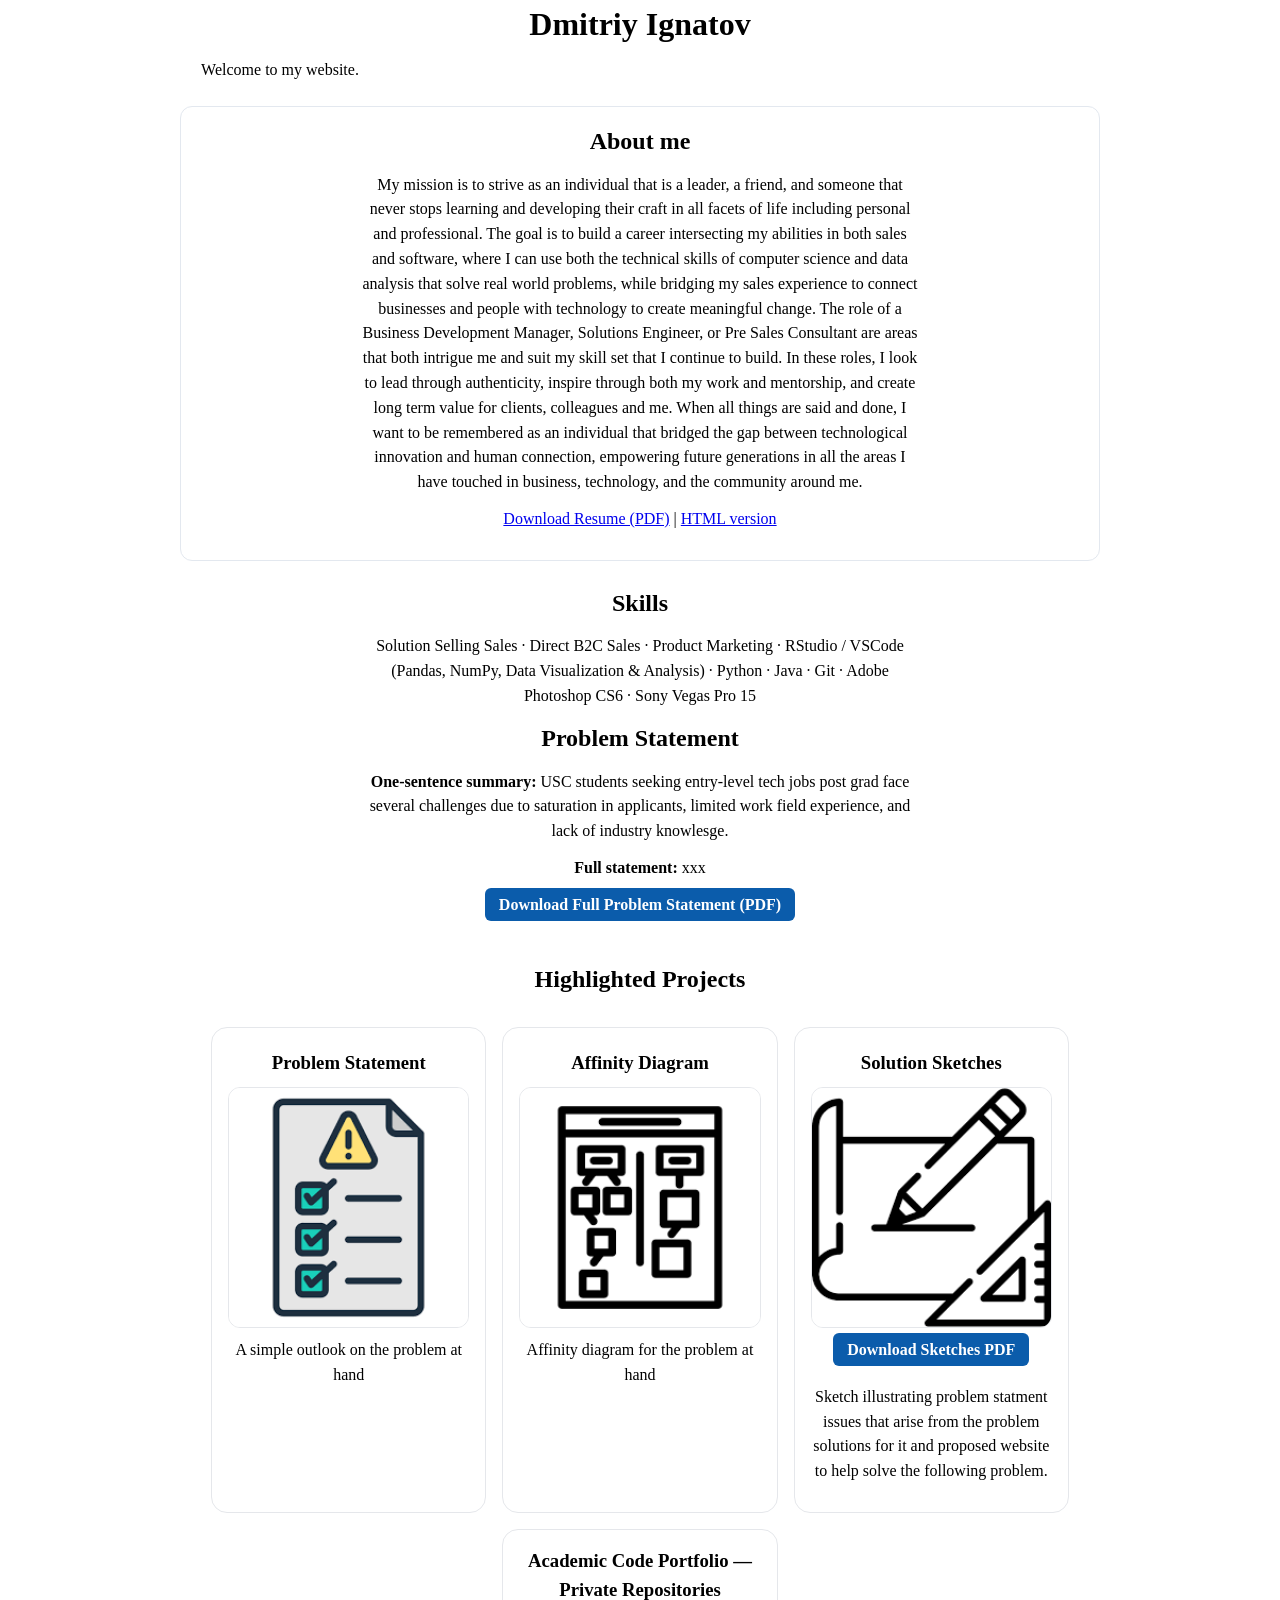
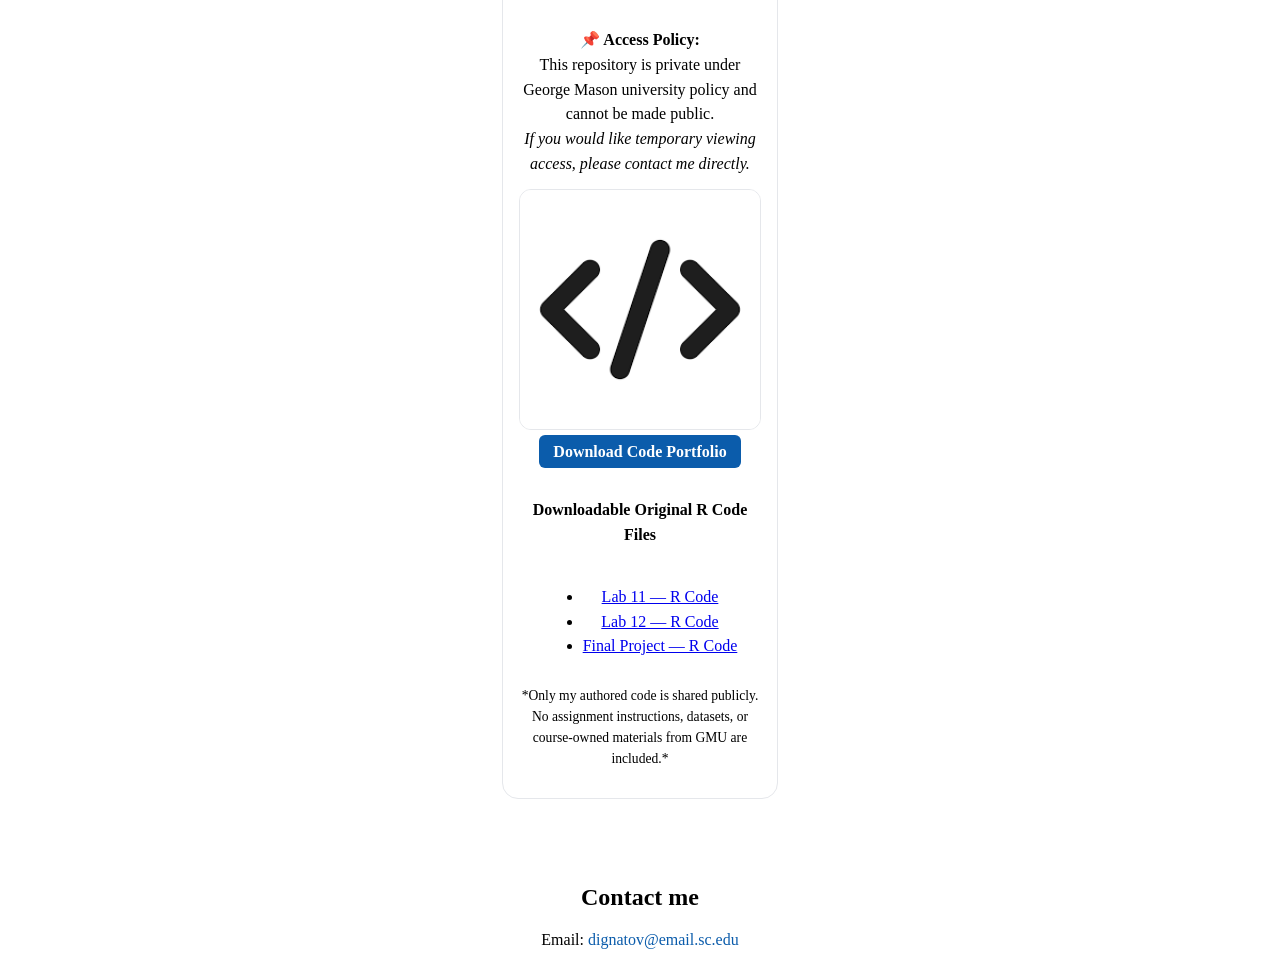
==== index.html @ 567930a8 "spacing ficxes" ====
<!DOCTYPE html>
<html lang="en">

    <head>
        <meta charset ="utf-8" />
        <meta name = "viewport" content = "width=device-width,initial-scale=1" />
        <title>CSCE 190: Dmitriy Ignatov</title>
        <link rel="stylesheet" href="styles.css">
    </head>

    <body>
        <h1>Dmitriy Ignatov</h1>
        <p class = "tagline">Welcome to my website.</p>
        <header>

        <main class="container">
            <section class = "about card">
            <h2>About me</h2>
            <p>
                My mission is to strive as an individual that is a leader, a friend, and someone that never stops learning and developing their craft in all facets of life including personal and professional.
                The goal is to build a career intersecting my abilities in both sales and software, 
                where I can use both the technical skills of computer science and data analysis that solve real world problems, while bridging my sales experience to connect businesses and people with technology to create meaningful change.
                The role of a Business Development Manager, Solutions Engineer, or Pre Sales Consultant are areas that both intrigue me and suit my skill set that I continue to build.
                In these roles, I look to lead through authenticity, inspire through both my work and mentorship, and create long term value for clients, colleagues and me.
                When all things are said and done, I want to be remembered as an individual that bridged the gap between technological innovation and human connection,
                empowering future generations in all the areas I have touched in business, technology, and the community around me. 
            </p>
            <p>
                <a href="files/Final DI Resume 2025_26 (1).pdf" >Download Resume (PDF)</a> | 
                <a href="resume.html">HTML version</a>
            </p>
            </section>

        <section class="skills">
            <h2>Skills</h2>
            <p>
                Solution Selling Sales · Direct B2C Sales · Product Marketing ·
                RStudio / VSCode (Pandas, NumPy, Data Visualization &amp; Analysis) ·
                Python · Java · Git · Adobe Photoshop CS6 · Sony Vegas Pro 15
            </p>
        </section>

        <section class="problem-statement">
            <h2>Problem Statement</h2>
            <p><strong>One‑sentence summary:</strong> USC students seeking entry‑level tech jobs post grad face several challenges due to saturation in applicants, limited work field experience, and lack of industry knowlesge.</p>
            <p><strong>Full statement:</strong> xxx 
           </p>
            <p style="margin-top:10px;">
        <a href="files/statement.csce190.pdf" target="_blank" style="background:#0b5cab; 
            color:white; padding:8px 14px; border-radius:6px; text-decoration:none; 
            font-weight:bold;">
            Download Full Problem Statement (PDF)
        </a>
    </p>
        </section>


        <section class="projects">
            <h2>Highlighted Projects</h2>

        <section class="project">
            <a class="project-link" href="images/Singl.pblemStmnt.csce190.PNG">
                <h3>Problem Statement</h3>
            </a>

            <a class="thumb" href="images/Singl.pblemStmnt.csce190.PNG">
                <img
                    src="images/problem.st.png"
                    alt="One-sentence problem statement:"
                />
            </a>

            <p class="project-caption">
                A simple outlook on the problem at hand 
            </p>
        </section>

        <section class="project">
            <a class="project-link" href="files/csce190.affinity.pdf.pdf">
                <h3>Affinity Diagram</h3>
            </a>

            <a class="thumb" href="files/csce190.affinity.pdf.pdf">
                <img src="images/affinity2.png" alt="Affinity diagram image with notes" />
            </a>

            <p class="project-caption">
                Affinity diagram for the problem at hand
            </p>
            </section>

     <section class="project">
        <a class="project-link" href="files/sketch2.pdf" target="_blank">
            <h3>Solution Sketches</h3>
        </a>

        
        <a class="thumb" href="files/sketch2.pdf" target="_blank">
            <img
                src="images/sketch.download.png"
            />
        </a>
<!-- Chat made this download sketches button and I think its sick I will debate of adding this to the above links maybe for final upload-->
        <p style="margin-top:10px;">
            <a href="files/sketch2.pdf" target="_blank" style="background:#0b5cab; 
                color:white; padding:8px 14px; border-radius:6px; text-decoration:none; 
                font-weight:bold;">
                Download Sketches PDF
            </a>
        </p>
      <p class="project-caption">
        Sketch illustrating problem statment issues that arise from the problem solutions for it and proposed website to help solve the following problem.
      </p>
     </section>

     <section class="project">
        <h3>Academic Code Portfolio — Private Repositories</h3>

        <div class="privacy-note">
            <p><strong>📌 Access Policy:</strong><br>
            This repository is private under George Mason university policy and cannot be made public.<br>
            <em>If you would like temporary viewing access, please contact me directly.</em></p>
        </div>
<!-- Chat helped me find a way to come up with a way to share both the repositotires and the R code so it can atleast be looked at-->
         <a class="thumb" href="files/Untitled document.pdf" target="_blank">
         <img 
            src="images/code.png" 
            alt="Link to Private Repo Links"
         />
     </a>

     <p style="margin-top:10px;">
        <a href="files/Untitled document.pdf" target="_blank" 
           style="background:#0b5cab; color:white; padding:8px 14px; 
                  border-radius:6px; text-decoration:none; font-weight:bold;">
             Download Code Portfolio
        </a>
     </p>

        <h4>Downloadable Original R Code Files</h4>
        <ul class="no-bullets">
            <li> <a href="files/lab11.Rmd" download>Lab 11 — R Code</a></li>
            <li> <a href="files/lab12.Rmd" download>Lab 12 — R Code</a></li>
            <li> <a href="files/final_project.Rmd" download>Final Project — R Code</a></li>
        </ul>
        <p class="project-caption" style="font-size:0.85rem;">
            *Only my authored code is shared publicly. No assignment instructions, datasets, or course-owned materials from GMU are included.*
        </p>
    </section>

        </section>
    </main>

    <footer class="contact">
        <h2>Contact me</h2>
        <p>
        Email:
        <a href="mailto:dignatov@email.sc.edu">dignatov@email.sc.edu</a>
        </p>
        </footer>
    </body>
</html>
---- styles.css ----
/* Base */
:root{
  --ink:#000000;
  --paper:#f0f7ff;
  --subtle:#6b7a90;
  --about-bg:#e8f4ff;
  --skills-bg:#fff6e5;
  --projects-bg:#eefaf1;
  --contact-bg:rgb(180,195,211);
  --border:#c6defa;
}

*{ box-sizing:border-box; }

html,body{ margin:0; padding:0; }

body{
  **background:#000000;**
  font-family: Arial, Helvetica, sans-serif;
  color:#000;
  line-height:1.55;
  text-align:center;
}

/* Layout */
.container{
  max-width: 960px;
  margin: 0 auto;
  padding: 0 20px 40px;
}

.site-header{
  padding: 32px 16px 8px;
}

h1{
  margin:0 0 8px;
  color:var(--ink);
  font-family: "Times New Roman", Times, serif;
}

/* EDITED TAGLINE */
.tagline{
  margin:0 0 24px;
  **color:#000000;**
  **font-family:"Times New Roman", Times, serif;**
  **text-align:center;**
}

/* Section cards */
.card{
  background:#fff;
  padding:16px 18px;
  border:1px solid #e3e8ef;
  border-radius:12px;
  margin:24px auto;
  width:min(100%, 960px);
}

/* ALTERNATING BACKGROUNDS */
.about{
  **background:#ffffff;**
  border-color: var(--border);
}

.skills{
  **background:#d9d9d9;**
  border-color: #f3d09a;
}

.problem-statement{
  **background:#ffffff;**
  border-color:#e3e8ef;
}

.projects{
  **background:#d9d9d9;**
  border:1px solid #c9e9d0;
  border-radius:12px;
  padding:16px;
  margin:24px auto;
  width:min(100%, 960px);
  display:flex;
  flex-wrap:wrap;
  gap:16px;
  justify-content:center;
}

.contact{
  **background:#ffffff;**
  border-color: lightslategray;
}

/* Headings & text */
h2, h3{
  color:var(--ink);
  font-family:"Times New Roman", Times, serif;
  text-align:center;
  margin:0 0 12px;
}

p{
  margin:12px auto;
  max-width: 70ch;
}

/* Projects section */
.projects > h2{
  width:100%;
  margin:4px 6px 12px;
}

/* Individual project cards */
.project{
  background:#fff;
  border:1px solid #e5e7eb;
  border-radius:16px;
  padding:16px;
  width: clamp(260px, 31%, 360px);
  display:flex;
  flex-direction:column;
  align-items:center;
  text-align:center;
}

.project-link{ text-decoration:none; }
.project-link h3{ margin:4px 0 10px; }

.thumb{
  display:block;
  border-radius:12px;
  overflow:hidden;
  border:1px solid #e5e7eb;
  width:100%;
  max-width: 100%;
  margin: 0 auto;
}

.thumb img{
  display:block;
  width:100%;
  height:auto;
}

.project-caption{ margin-top:10px; }

/* Footer contact */
.contact a{
  color:#0b5cab;
  text-decoration:none;
}
.contact a:hover{ text-decoration:underline; }

/* Small screens */
@media (max-width: 640px){
  h1{ font-size:1.75rem; }
  .project{ width:100%; }
  .projects{ padding:12px; }
}

.projects-grid {
  display: grid;
  grid-template-columns: repeat(3, 1fr);
  gap: 16px;
}

.pdf-thumb {
  width: 100%;
  height: 300px;
  border: 2px solid rgb(126, 14, 201);
  display: block;
  margin: 10px auto;
}
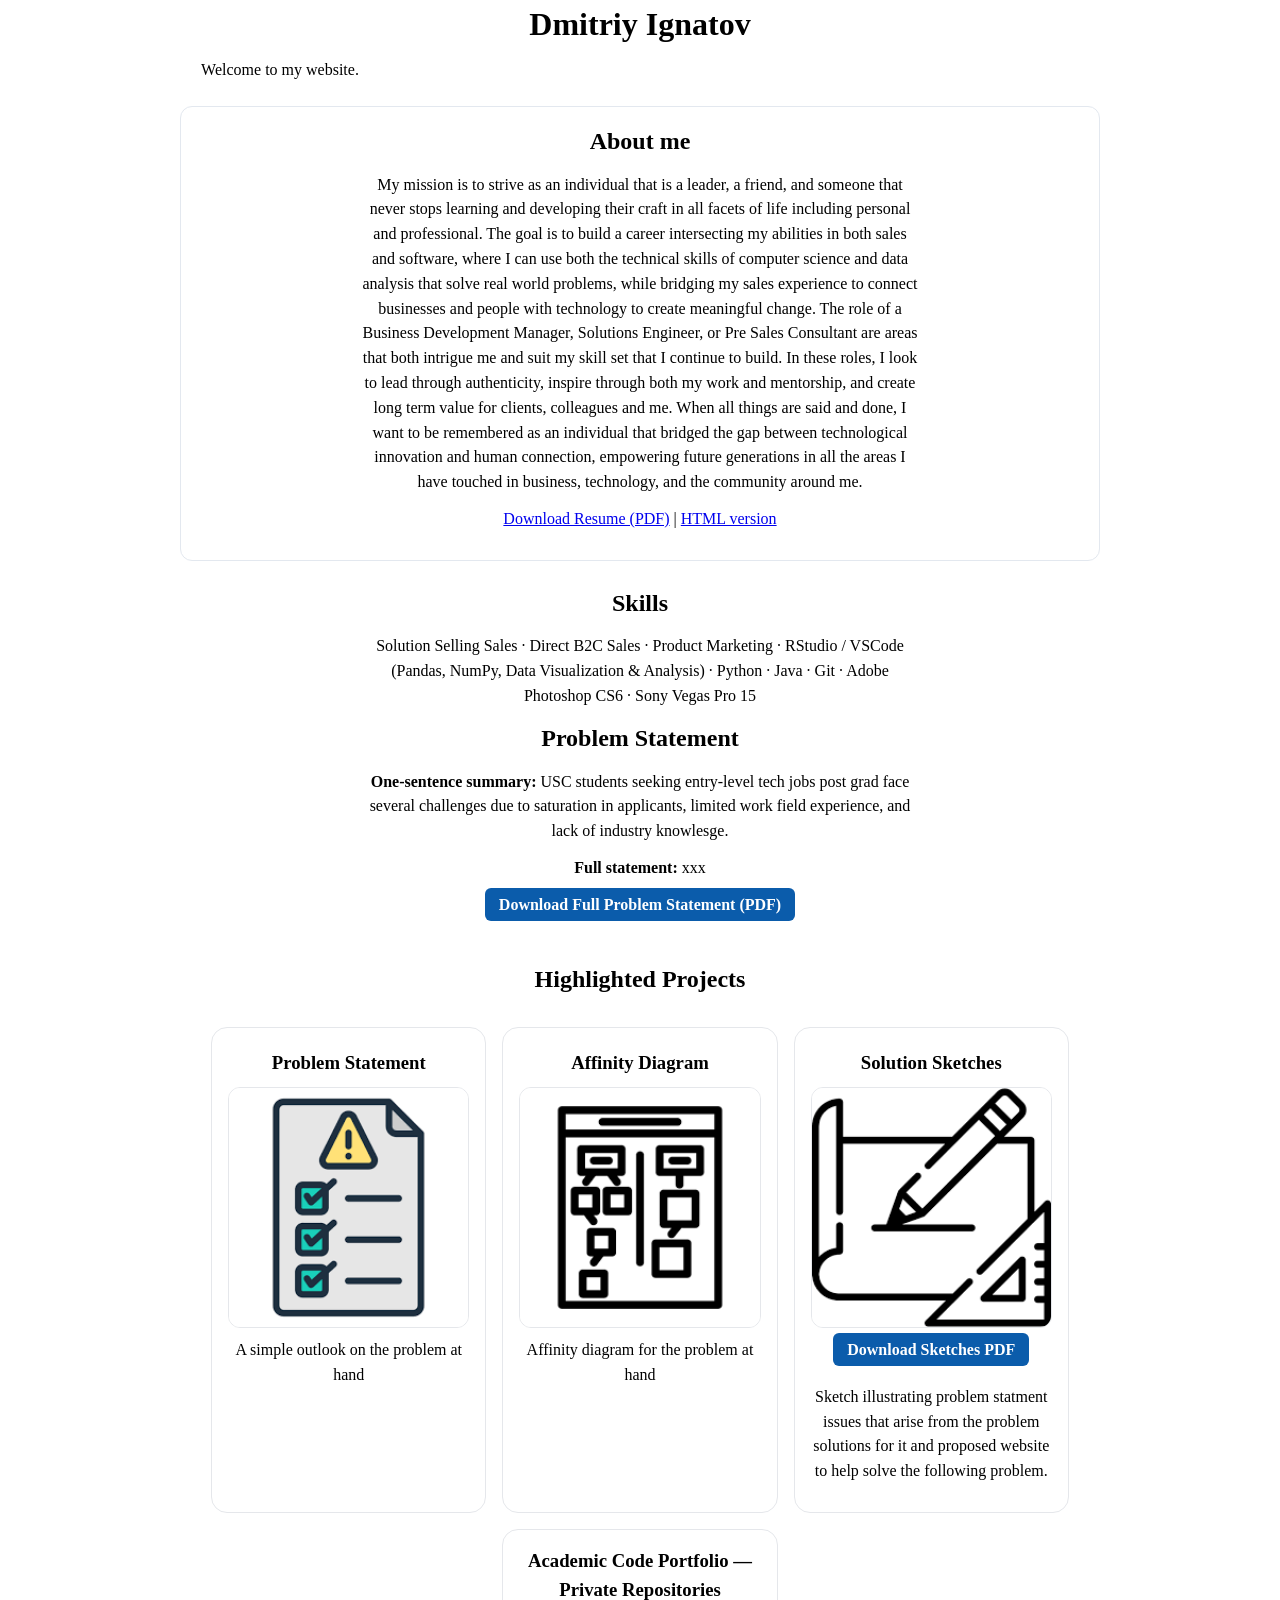
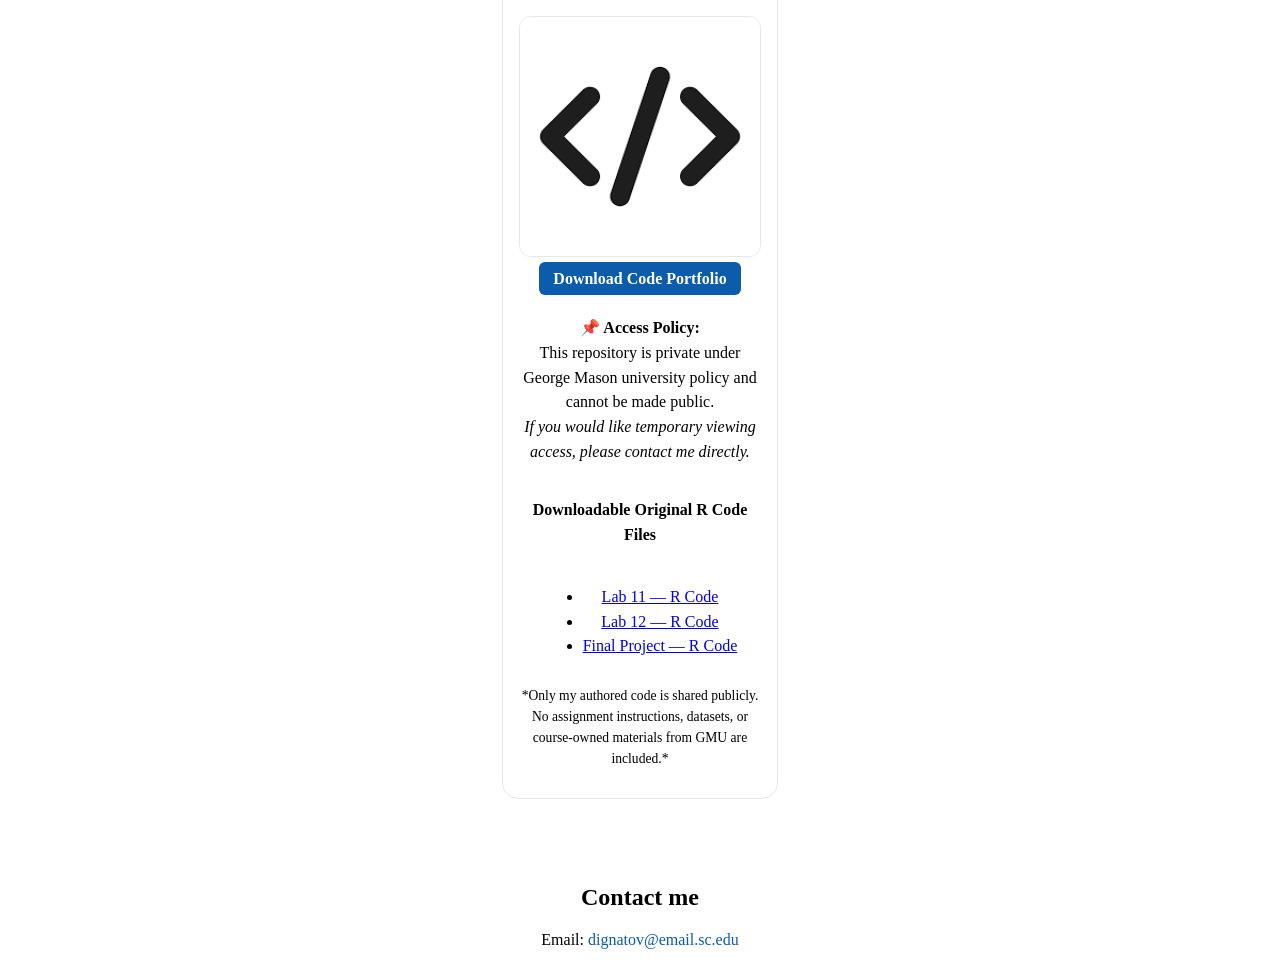
==== commit 55206154: "changed order" ====
--- a/index.html
+++ b/index.html
@@ -115,12 +115,7 @@
 
      <section class="project">
         <h3>Academic Code Portfolio — Private Repositories</h3>
-
-        <div class="privacy-note">
-            <p><strong>📌 Access Policy:</strong><br>
-            This repository is private under George Mason university policy and cannot be made public.<br>
-            <em>If you would like temporary viewing access, please contact me directly.</em></p>
-        </div>
+        
 <!-- Chat helped me find a way to come up with a way to share both the repositotires and the R code so it can atleast be looked at-->
          <a class="thumb" href="files/Untitled document.pdf" target="_blank">
          <img 
@@ -136,6 +131,12 @@
              Download Code Portfolio
         </a>
      </p>
+
+        <div class="privacy-note">
+            <p><strong>📌 Access Policy:</strong><br>
+            This repository is private under George Mason university policy and cannot be made public.<br>
+            <em>If you would like temporary viewing access, please contact me directly.</em></p>
+        </div>
 
         <h4>Downloadable Original R Code Files</h4>
         <ul class="no-bullets">
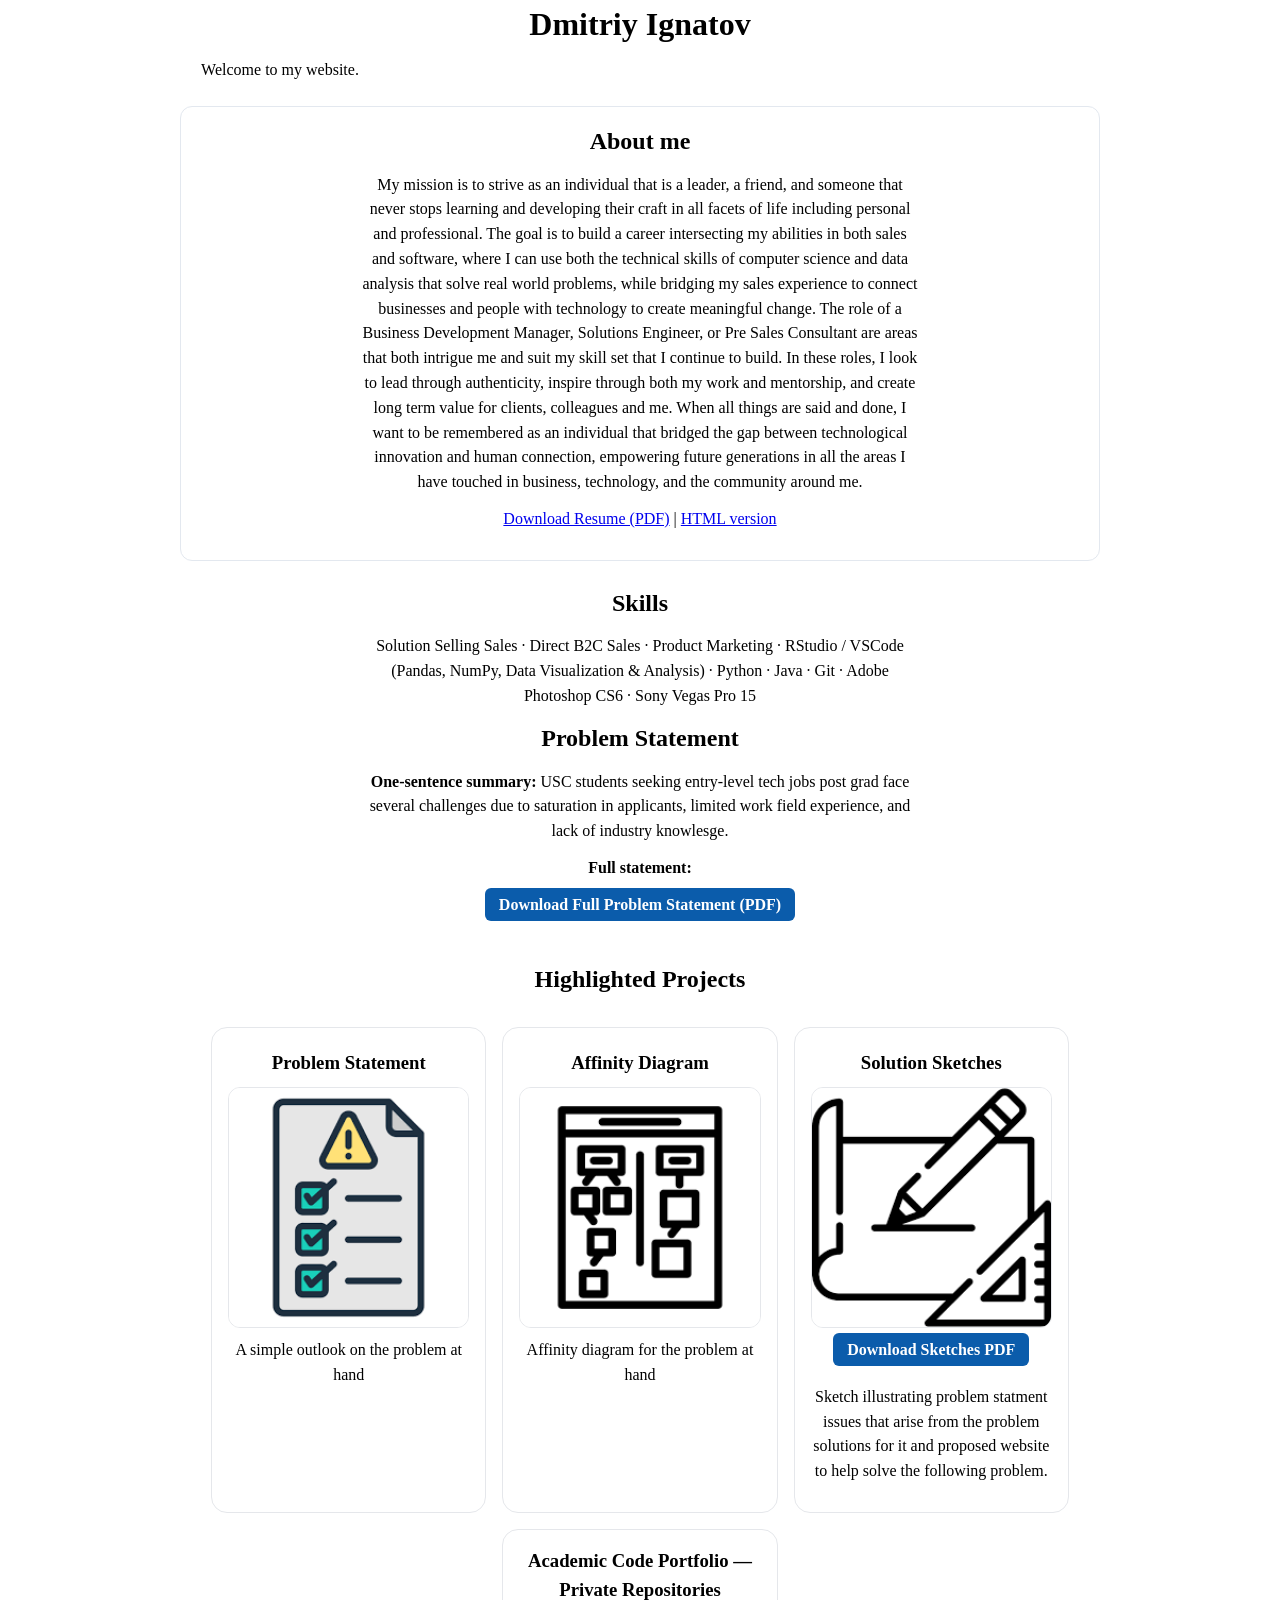
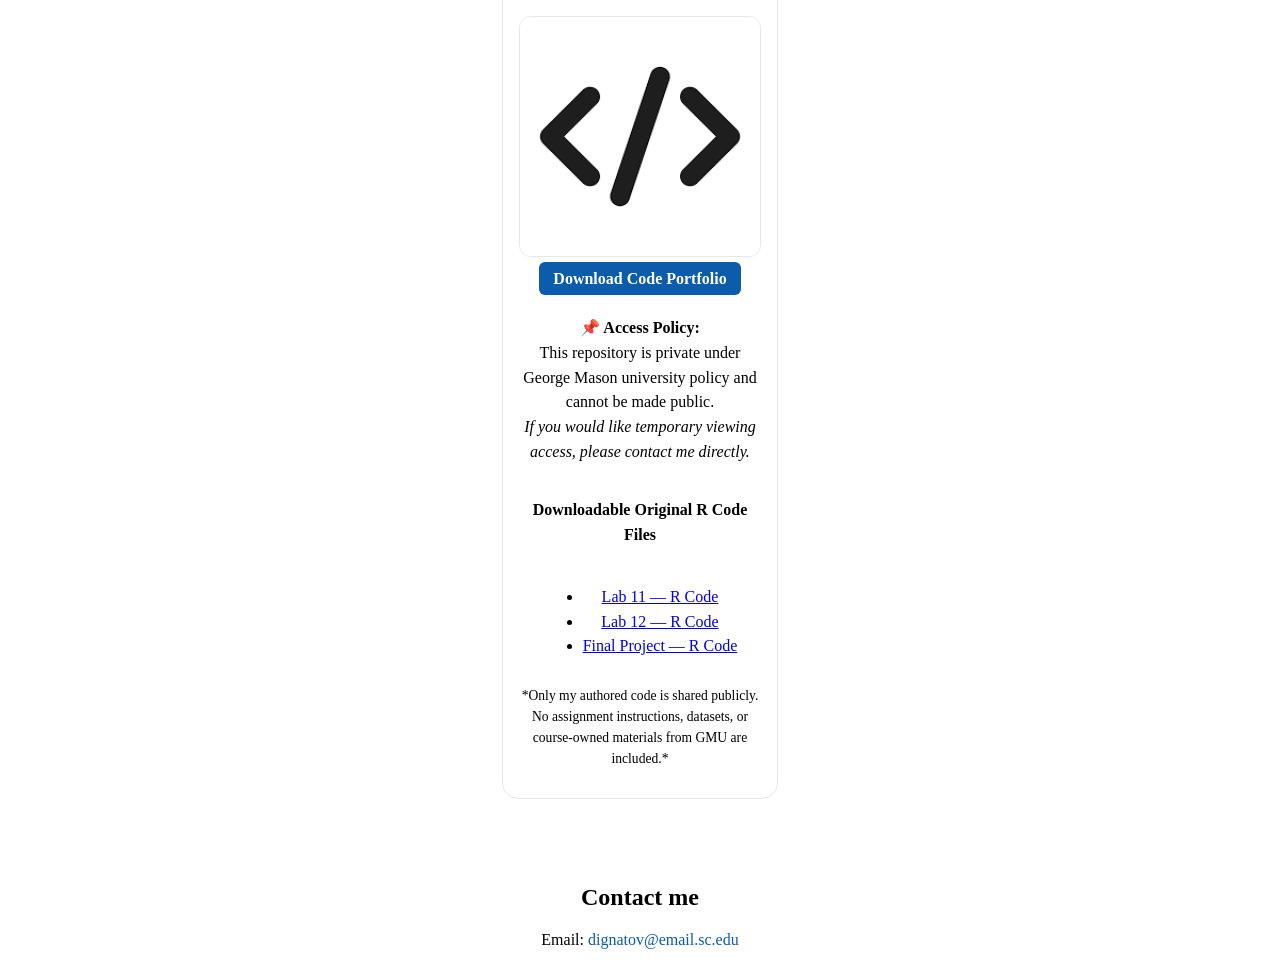
==== commit 2518bcf3: "added file, changed color, made sure eveyrhting clean and how i want it to look making lil detial ed" ====
--- a/index.html
+++ b/index.html
@@ -43,10 +43,10 @@
         <section class="problem-statement">
             <h2>Problem Statement</h2>
             <p><strong>One‑sentence summary:</strong> USC students seeking entry‑level tech jobs post grad face several challenges due to saturation in applicants, limited work field experience, and lack of industry knowlesge.</p>
-            <p><strong>Full statement:</strong> xxx 
+            <p><strong>Full statement:</strong> 
            </p>
             <p style="margin-top:10px;">
-        <a href="files/statement.csce190.pdf" target="_blank" style="background:#0b5cab; 
+        <a href="files/fullStatement.pdf" target="_blank" style="background:#0b5cab; 
             color:white; padding:8px 14px; border-radius:6px; text-decoration:none; 
             font-weight:bold;">
             Download Full Problem Statement (PDF)
@@ -115,7 +115,7 @@
 
      <section class="project">
         <h3>Academic Code Portfolio — Private Repositories</h3>
-        
+
 <!-- Chat helped me find a way to come up with a way to share both the repositotires and the R code so it can atleast be looked at-->
          <a class="thumb" href="files/Untitled document.pdf" target="_blank">
          <img 
--- a/styles.css
+++ b/styles.css
@@ -1,7 +1,7 @@
 /* Base */
 :root{
   --ink:#000000;
-  --paper:#f0f7ff;
+  --paper:#90a8c3;
   --subtle:#6b7a90;
   --about-bg:#e8f4ff;
   --skills-bg:#fff6e5;
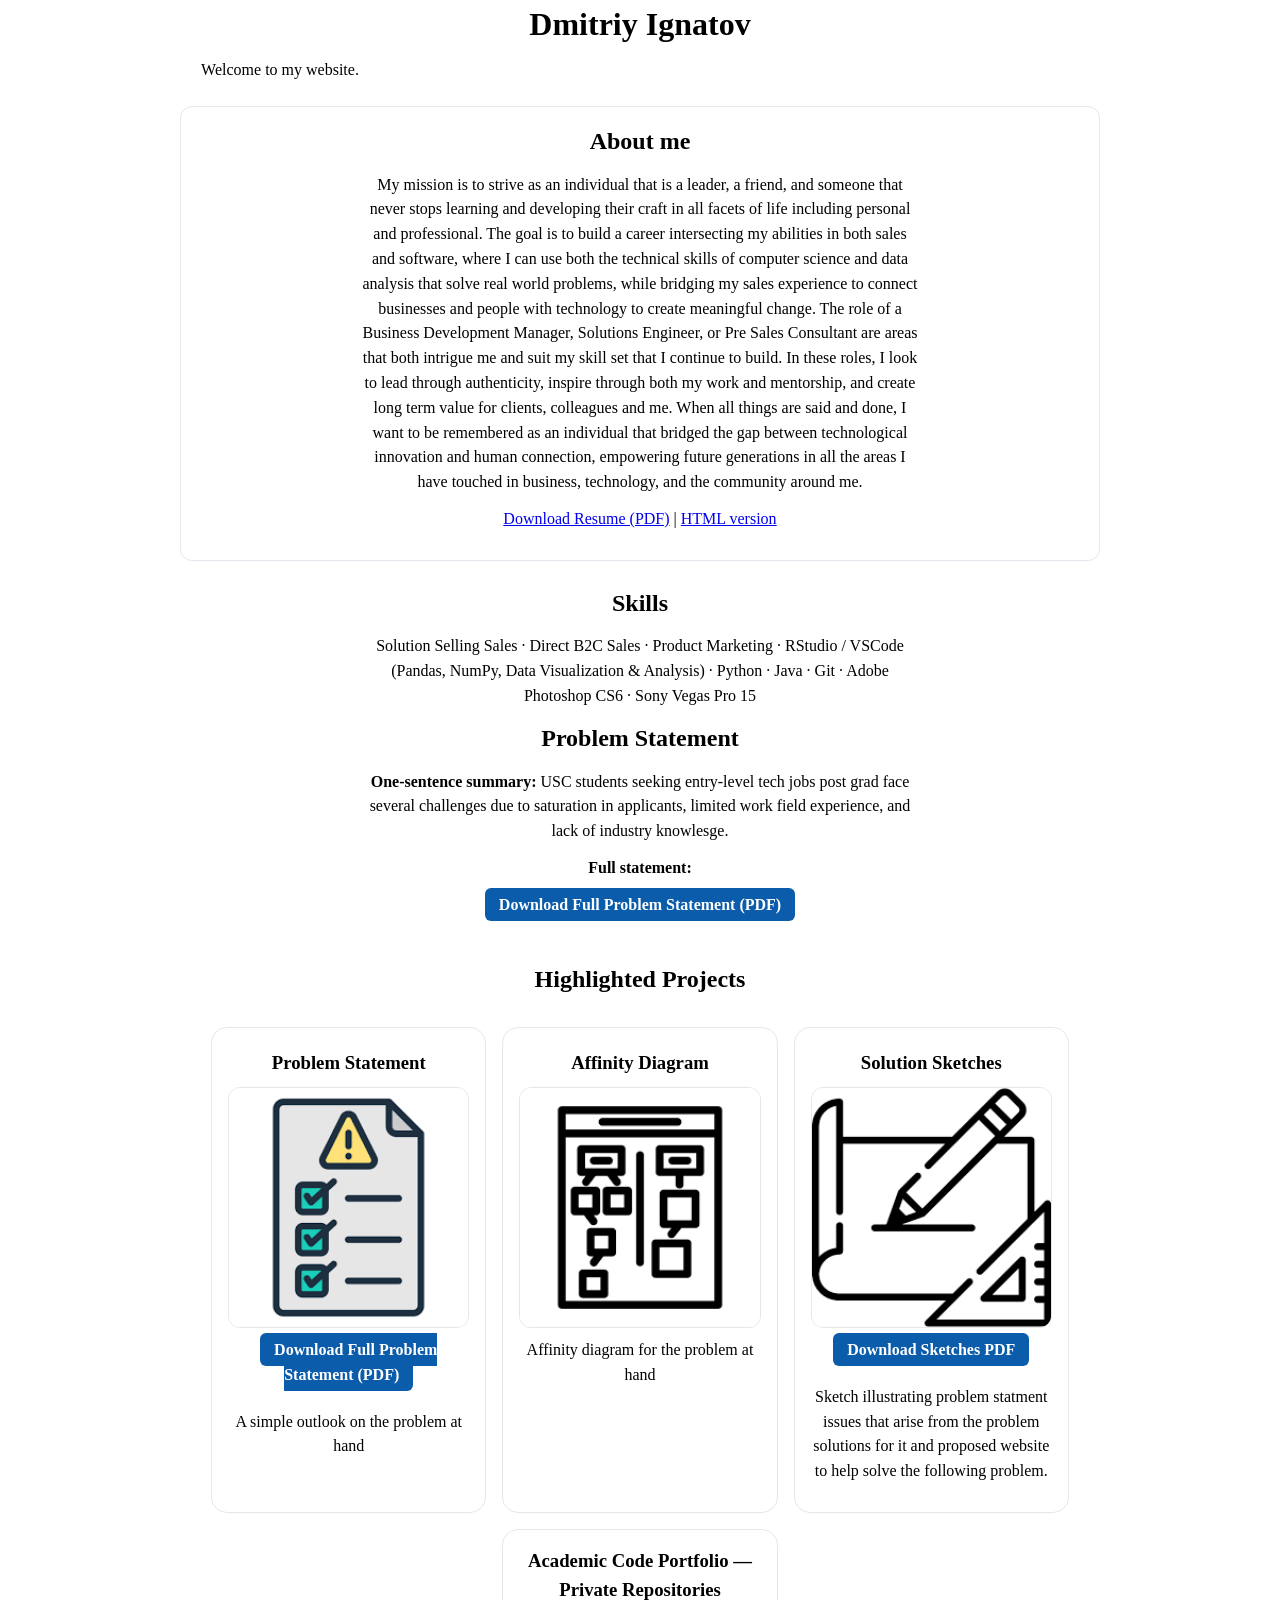
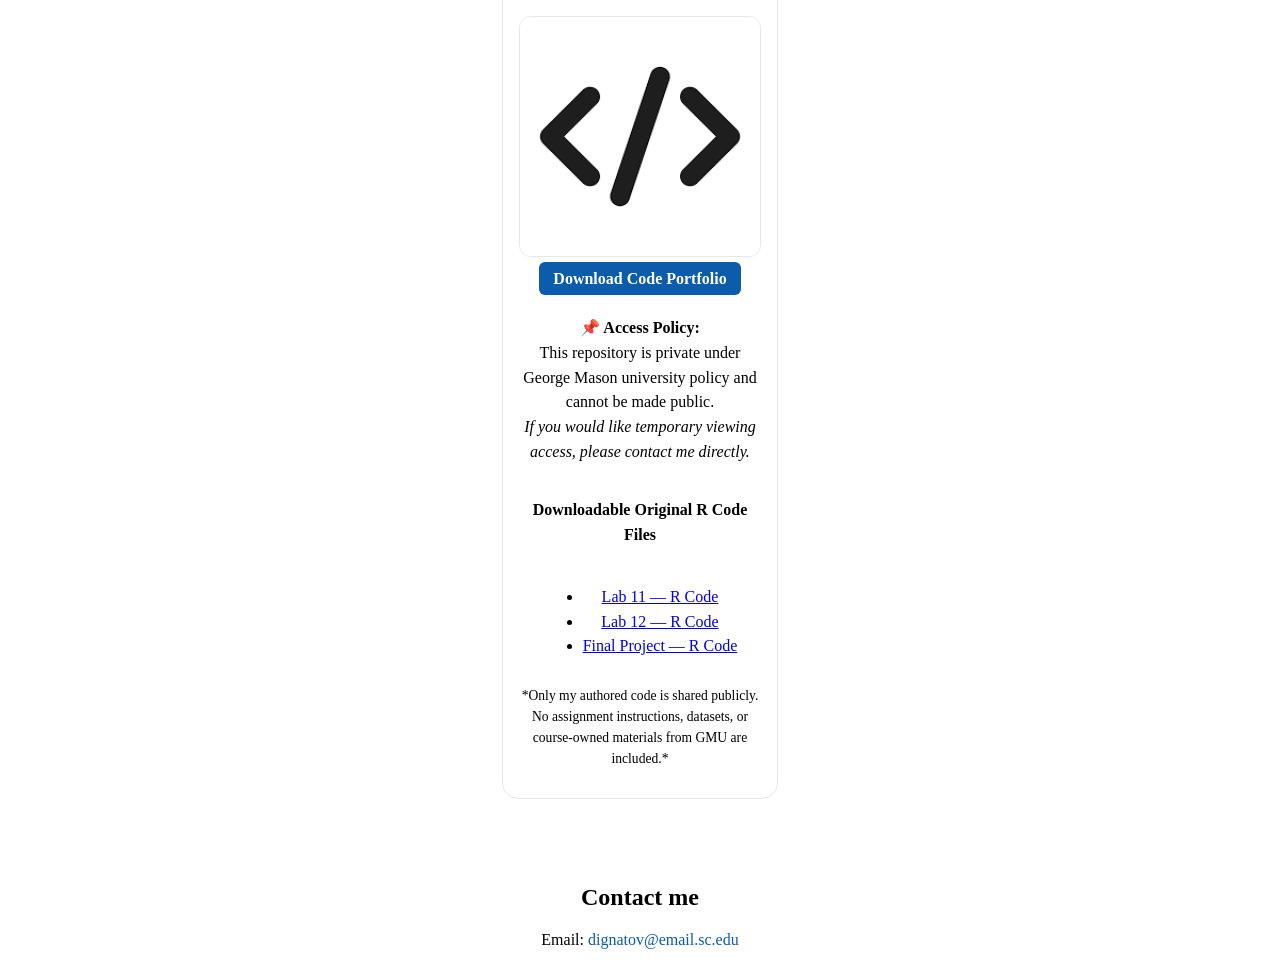
==== commit 3e2688e0: "added same btton as being used in pther to problems statment if works copy n past to affinity anf va" ====
--- a/index.html
+++ b/index.html
@@ -69,7 +69,13 @@
                     alt="One-sentence problem statement:"
                 />
             </a>
-
+            <p style="margin-top:10px;">
+              <a href="files/statement.csce190.pdf" target="_blank"
+                 style="background:#0b5cab; color:white; padding:8px 14px;
+                        border-radius:6px; text-decoration:none; font-weight:bold;">
+             Download Full Problem Statement (PDF)
+        </a>
+    </p>
             <p class="project-caption">
                 A simple outlook on the problem at hand 
             </p>
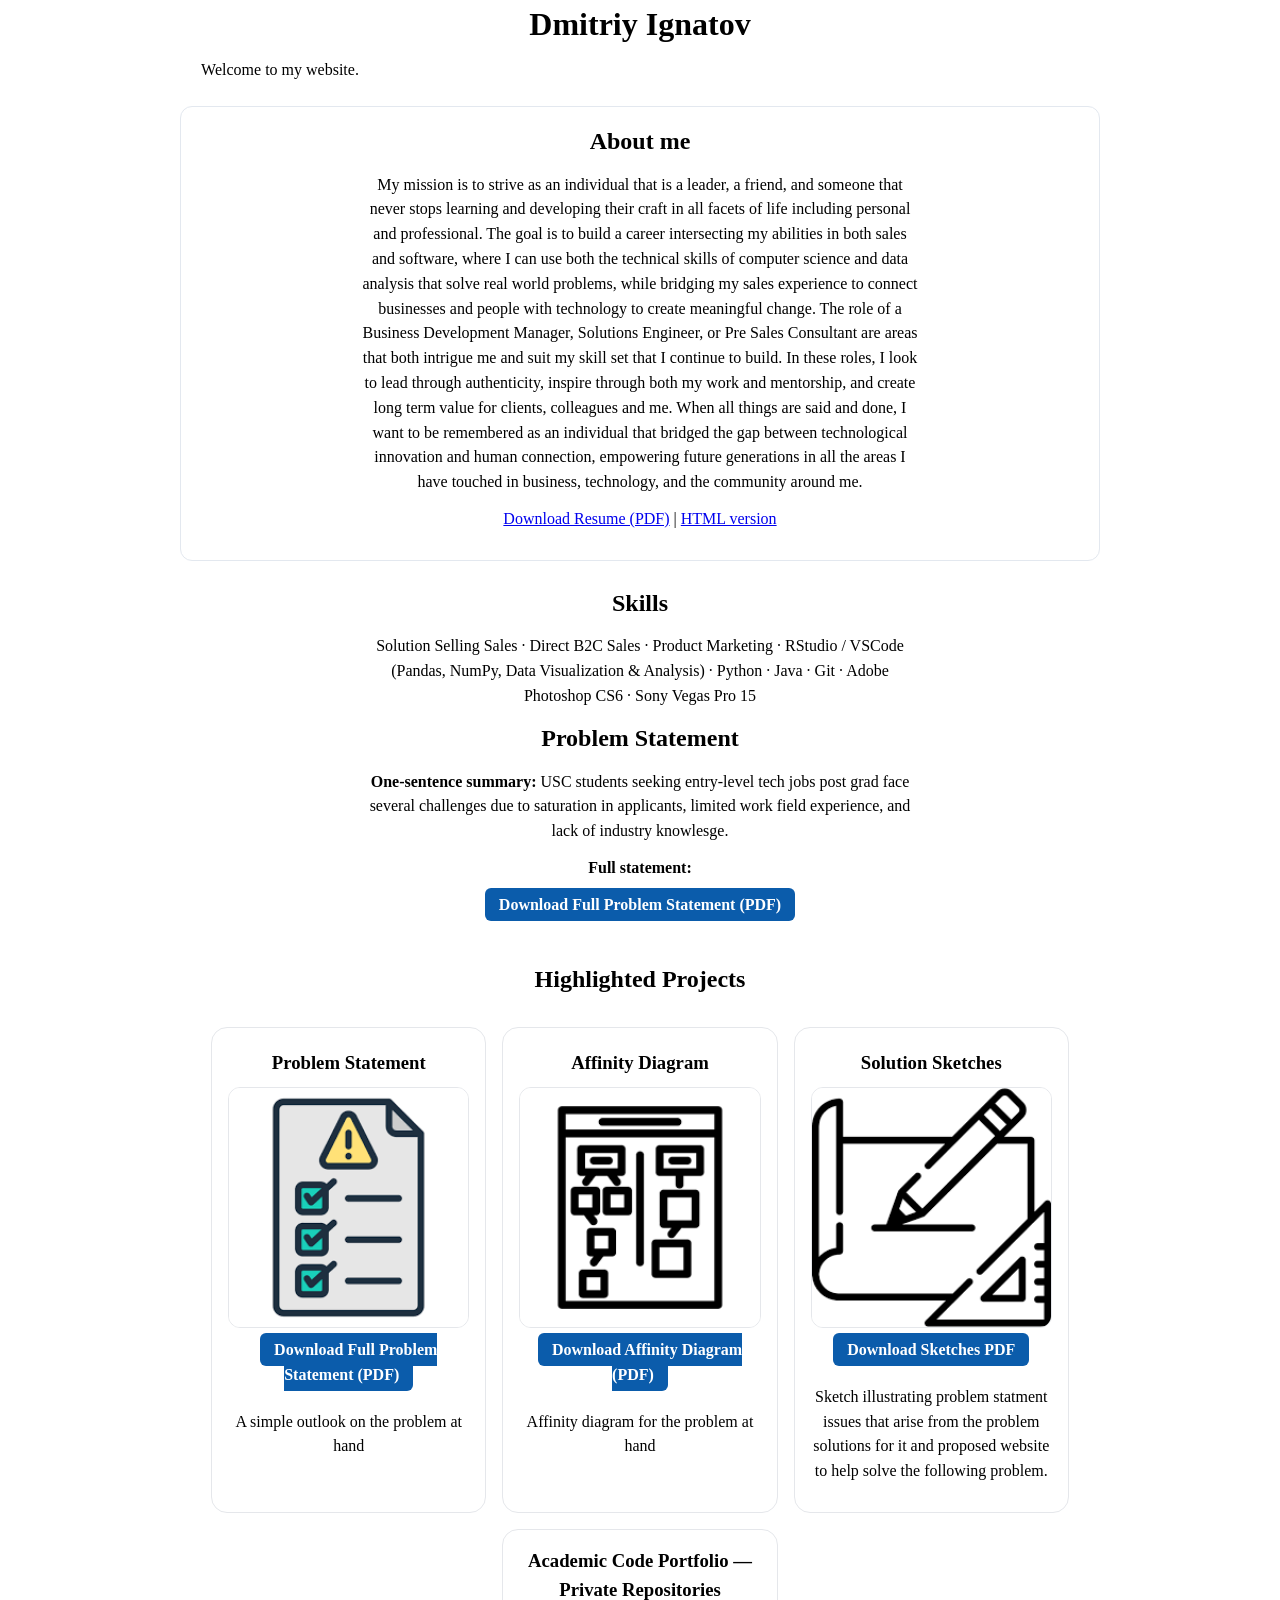
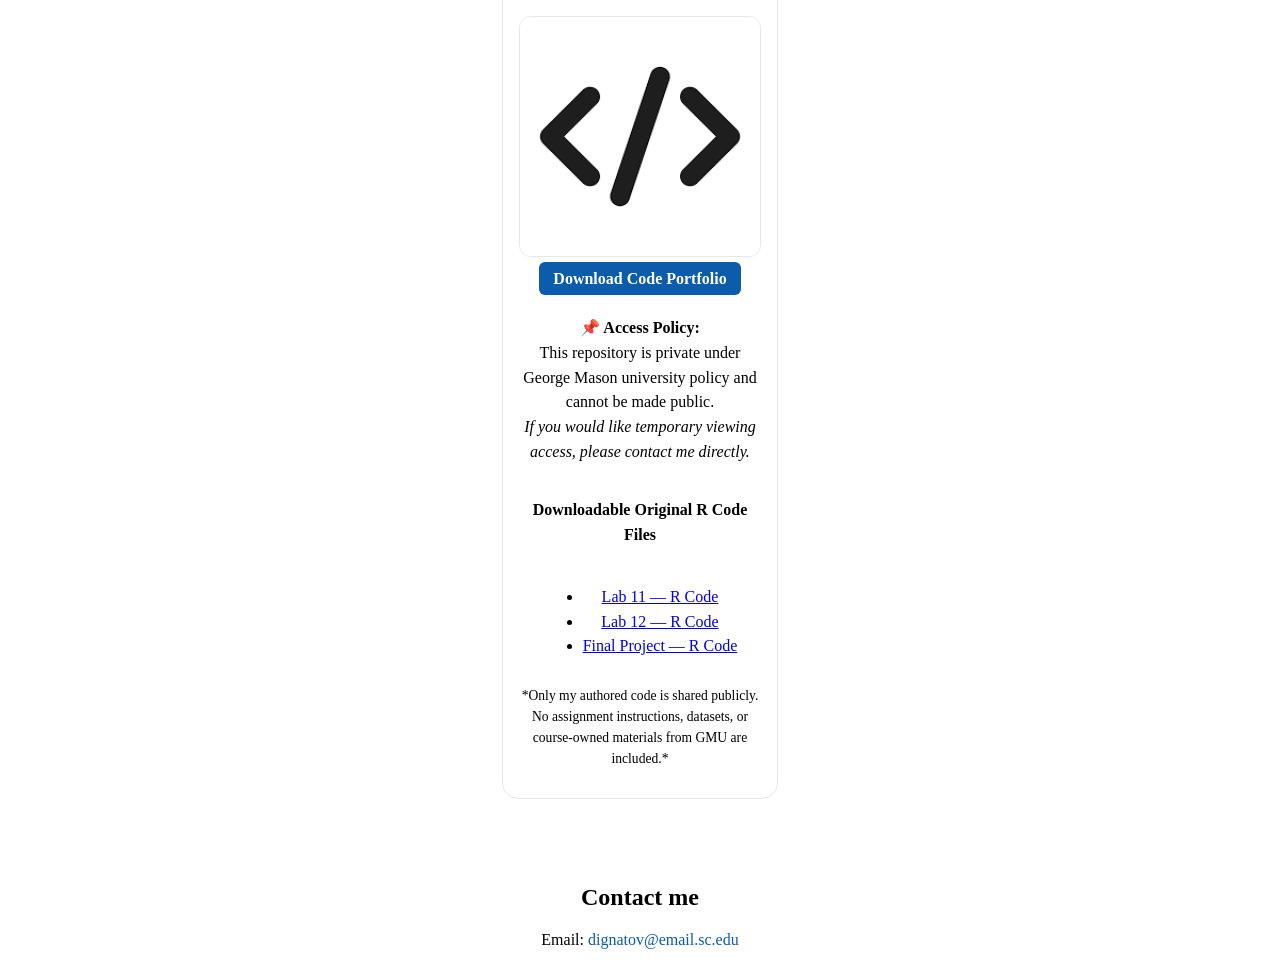
==== commit e62caf96: "test" ====
--- a/index.html
+++ b/index.html
@@ -89,7 +89,13 @@
             <a class="thumb" href="files/csce190.affinity.pdf.pdf">
                 <img src="images/affinity2.png" alt="Affinity diagram image with notes" />
             </a>
-
+            <p style="margin-top:10px;">
+              <a href="files/csce190.affinity.pdf.pdf" target="_blank"
+                 style="background:#0b5cab; color:white; padding:8px 14px;
+                        border-radius:6px; text-decoration:none; font-weight:bold;">
+            Download Affinity Diagram (PDF)
+        </a>
+    </p>
             <p class="project-caption">
                 Affinity diagram for the problem at hand
             </p>
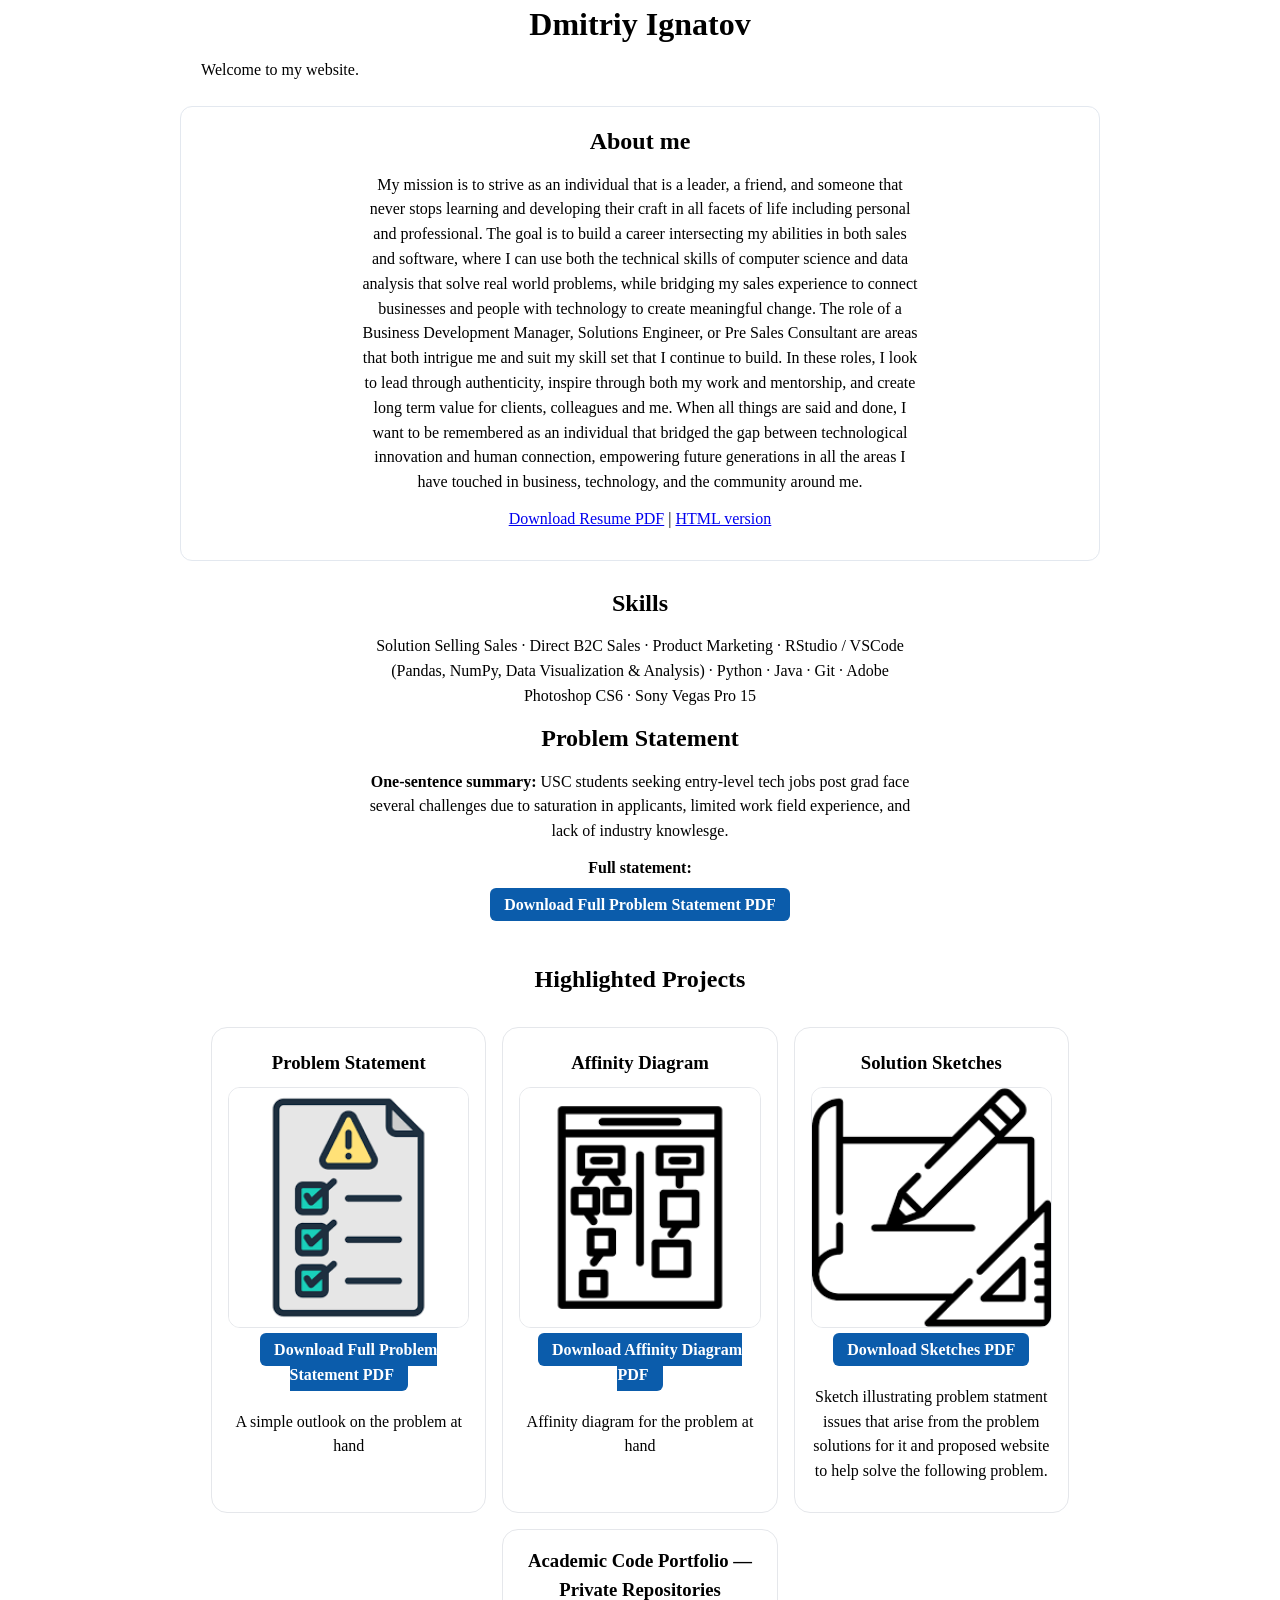
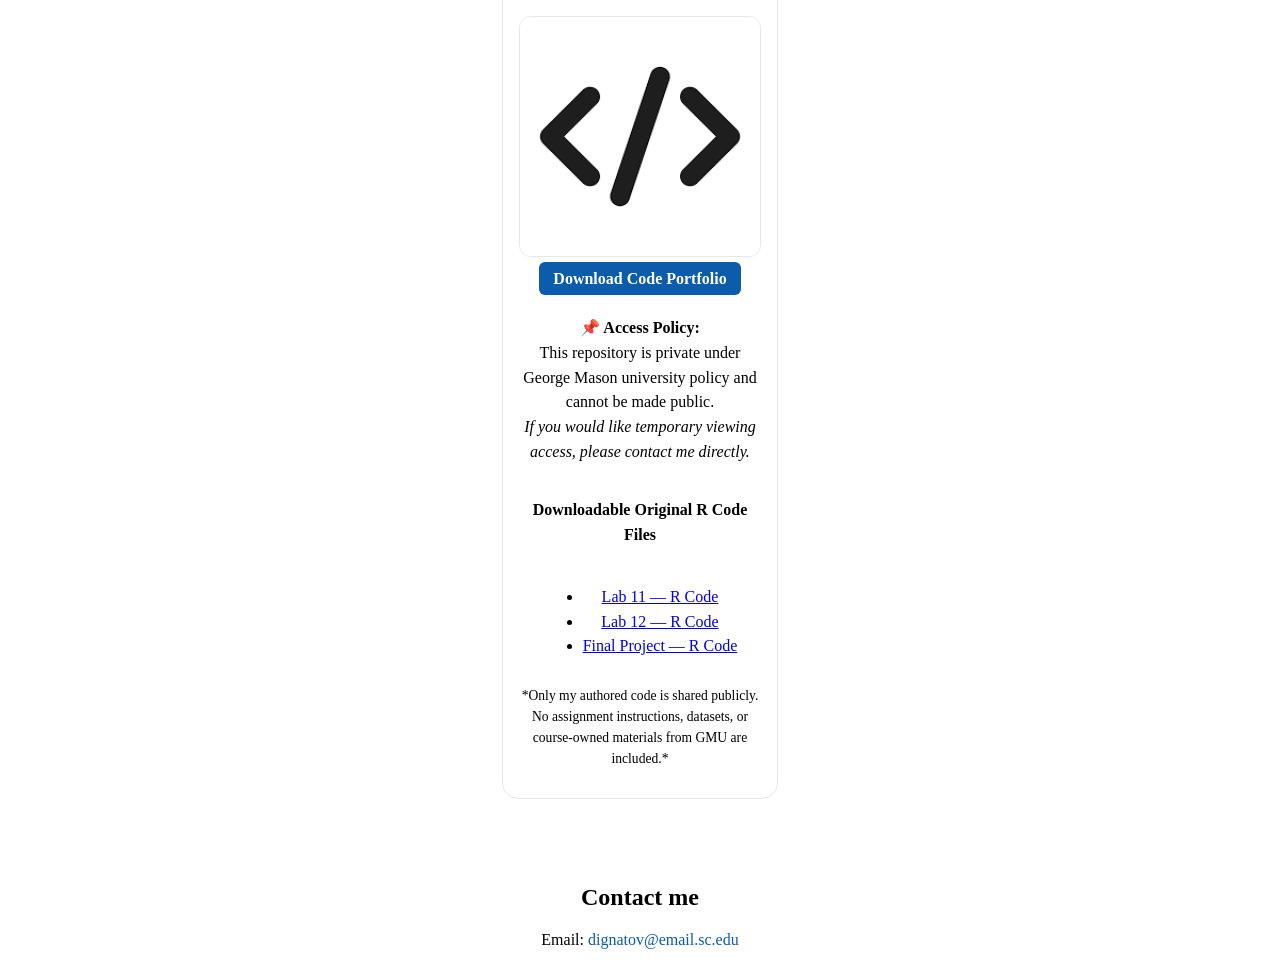
==== commit f201c2ae: "fixing typos" ====
--- a/index.html
+++ b/index.html
@@ -26,7 +26,7 @@
                 empowering future generations in all the areas I have touched in business, technology, and the community around me. 
             </p>
             <p>
-                <a href="files/Final DI Resume 2025_26 (1).pdf" >Download Resume (PDF)</a> | 
+                <a href="files/Final DI Resume 2025_26 (1).pdf" >Download Resume PDF</a> | 
                 <a href="resume.html">HTML version</a>
             </p>
             </section>
@@ -49,7 +49,7 @@
         <a href="files/fullStatement.pdf" target="_blank" style="background:#0b5cab; 
             color:white; padding:8px 14px; border-radius:6px; text-decoration:none; 
             font-weight:bold;">
-            Download Full Problem Statement (PDF)
+            Download Full Problem Statement PDF
         </a>
     </p>
         </section>
@@ -73,7 +73,7 @@
               <a href="files/statement.csce190.pdf" target="_blank"
                  style="background:#0b5cab; color:white; padding:8px 14px;
                         border-radius:6px; text-decoration:none; font-weight:bold;">
-             Download Full Problem Statement (PDF)
+                        Download Full Problem Statement PDF
         </a>
     </p>
             <p class="project-caption">
@@ -93,7 +93,7 @@
               <a href="files/csce190.affinity.pdf.pdf" target="_blank"
                  style="background:#0b5cab; color:white; padding:8px 14px;
                         border-radius:6px; text-decoration:none; font-weight:bold;">
-            Download Affinity Diagram (PDF)
+                        Download Affinity Diagram PDF
         </a>
     </p>
             <p class="project-caption">
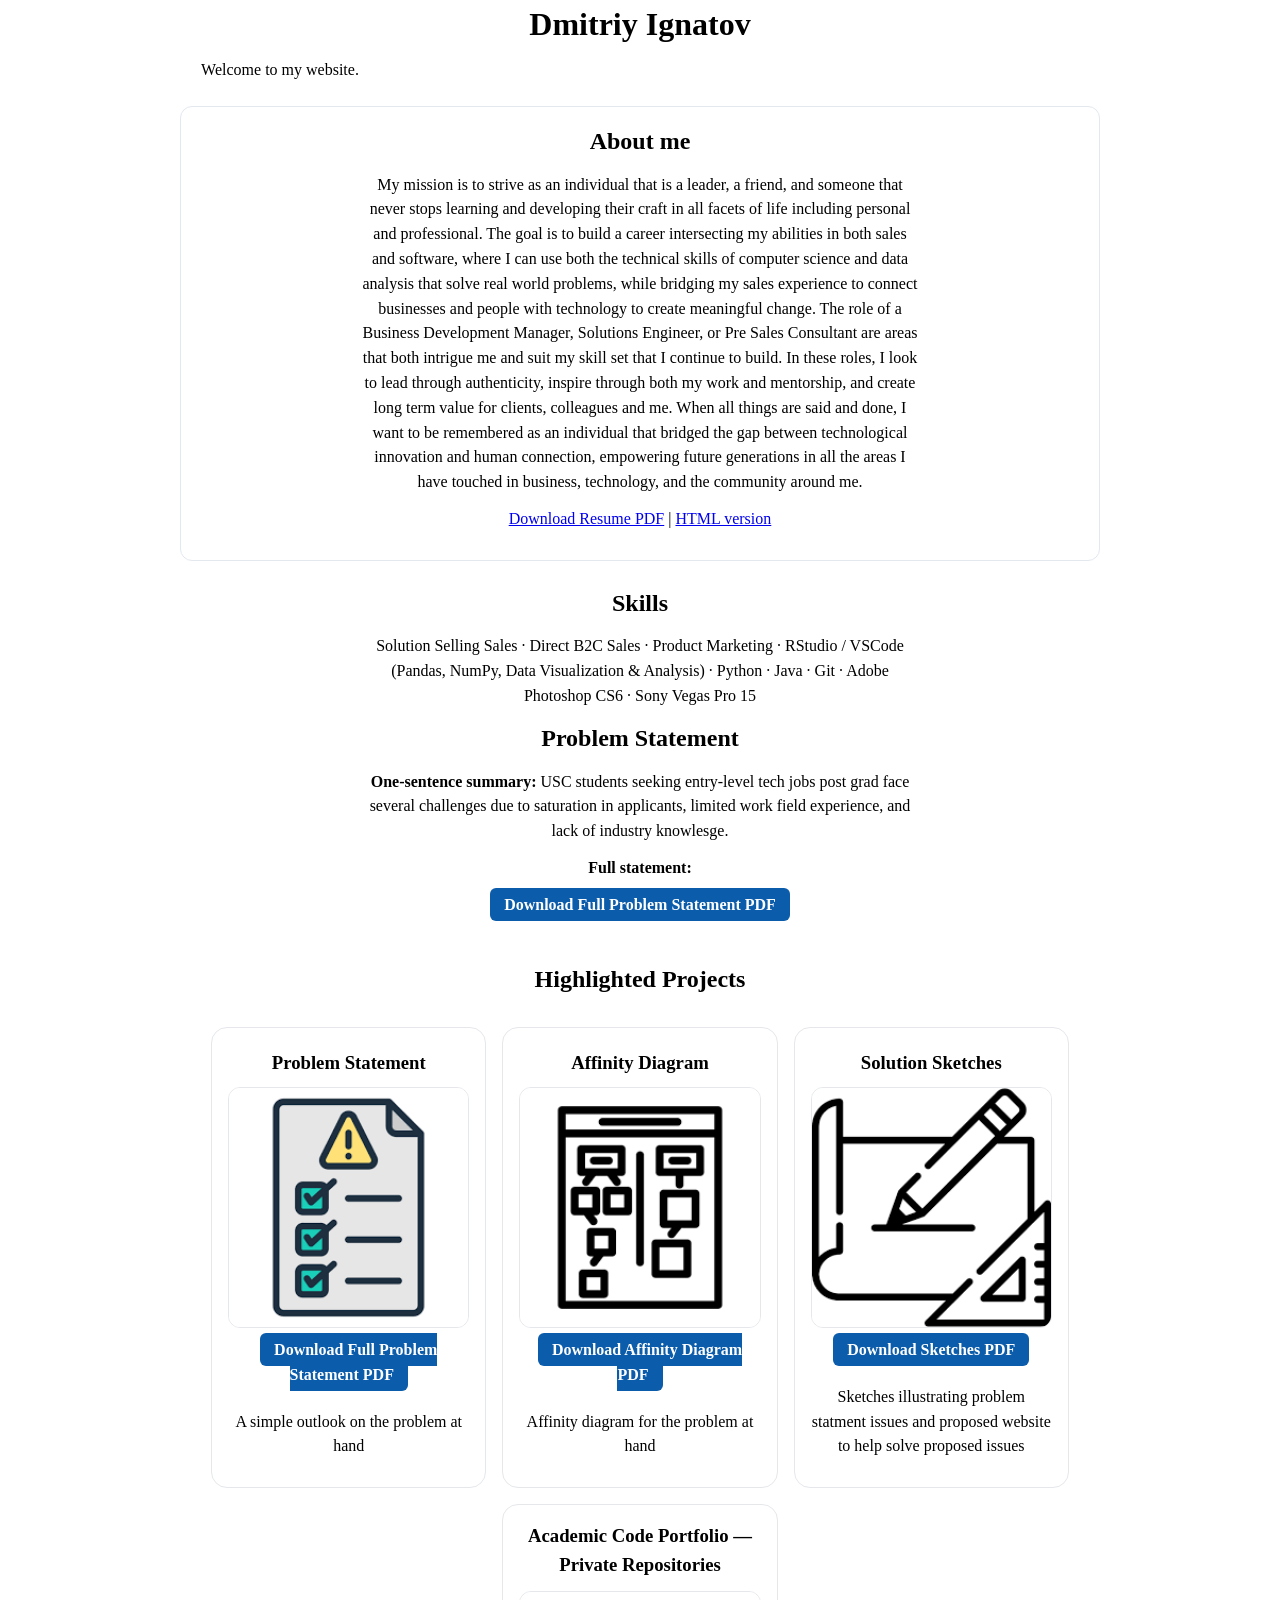
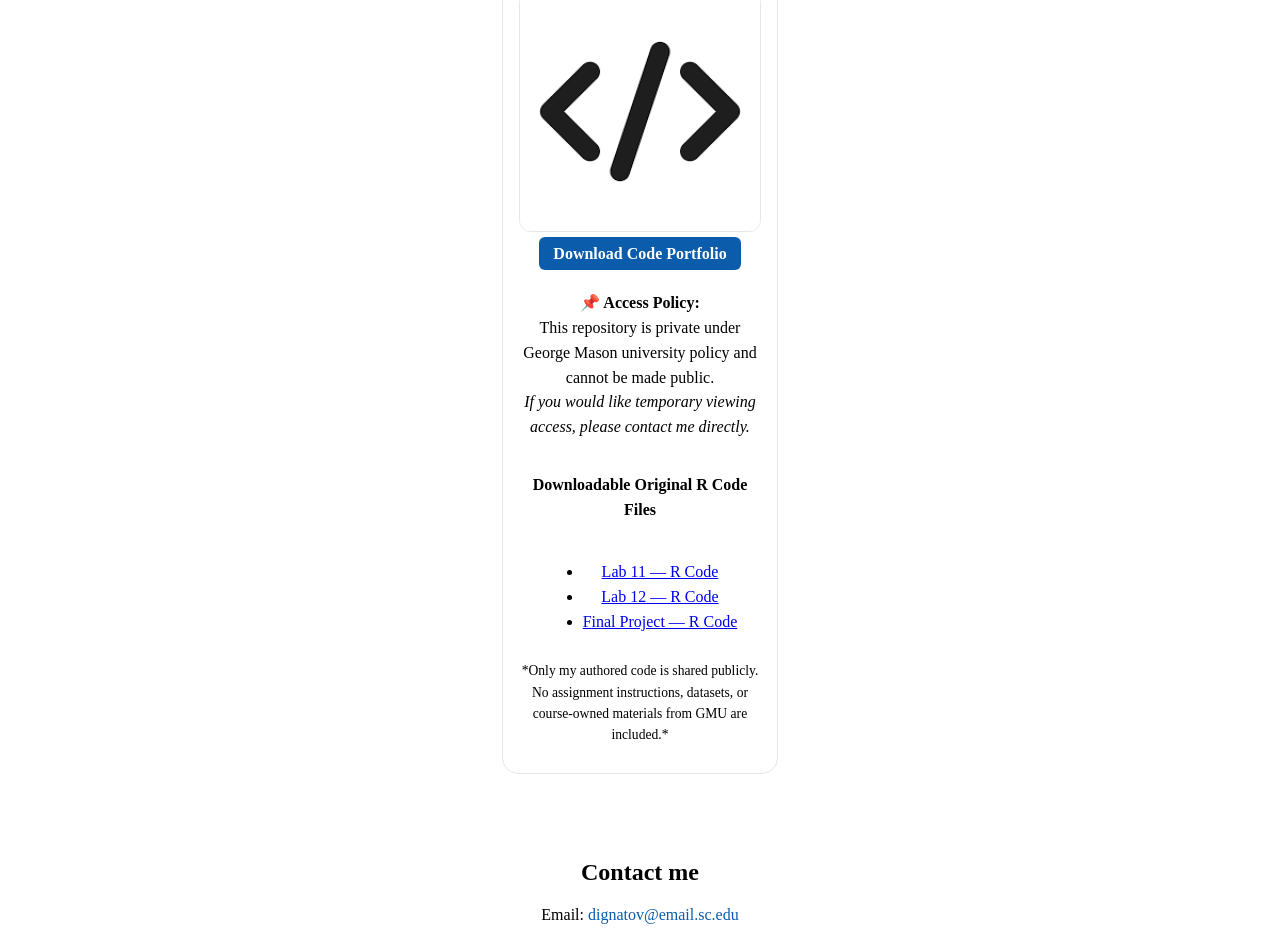
==== commit d2161dfe: "edit" ====
--- a/index.html
+++ b/index.html
@@ -70,7 +70,7 @@
                 />
             </a>
             <p style="margin-top:10px;">
-              <a href="files/statement.csce190.pdf" target="_blank"
+              <a href="files/fullStatement.pdf" target="_blank"
                  style="background:#0b5cab; color:white; padding:8px 14px;
                         border-radius:6px; text-decoration:none; font-weight:bold;">
                         Download Full Problem Statement PDF
@@ -121,7 +121,7 @@
             </a>
         </p>
       <p class="project-caption">
-        Sketch illustrating problem statment issues that arise from the problem solutions for it and proposed website to help solve the following problem.
+        Sketches illustrating problem statment issues and proposed website to help solve proposed issues
       </p>
      </section>
 
--- a/styles.css
+++ b/styles.css
@@ -39,7 +39,7 @@
   font-family: "Times New Roman", Times, serif;
 }
 
-/* EDITED TAGLINE */
+/* EDITED TAGLINE I had chat try to help me with this because each new solution I try like it seems like it becomes centered and then its like off by like 1 or 2 tabs it got to point where it is just frustrating and chat didnt even center this... */
 .tagline{
   margin:0 0 24px;
   **color:#000000;**
